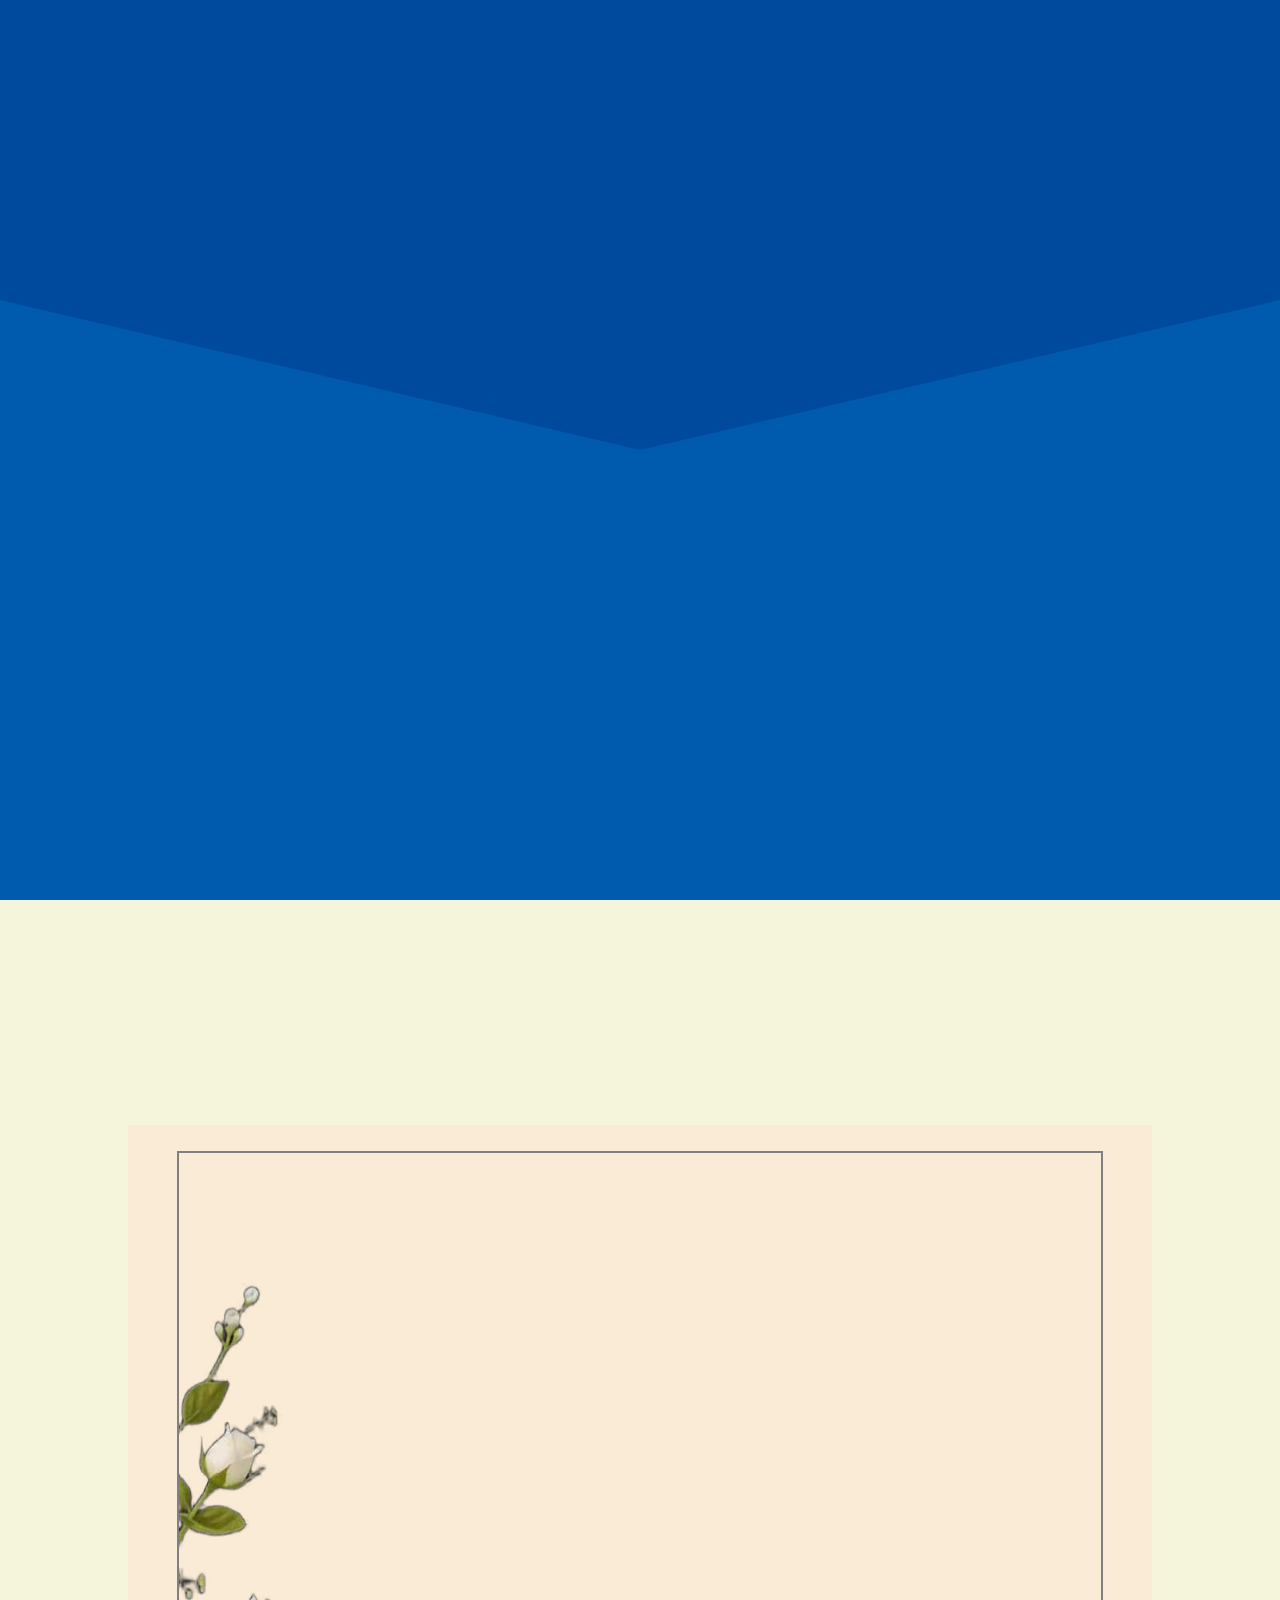
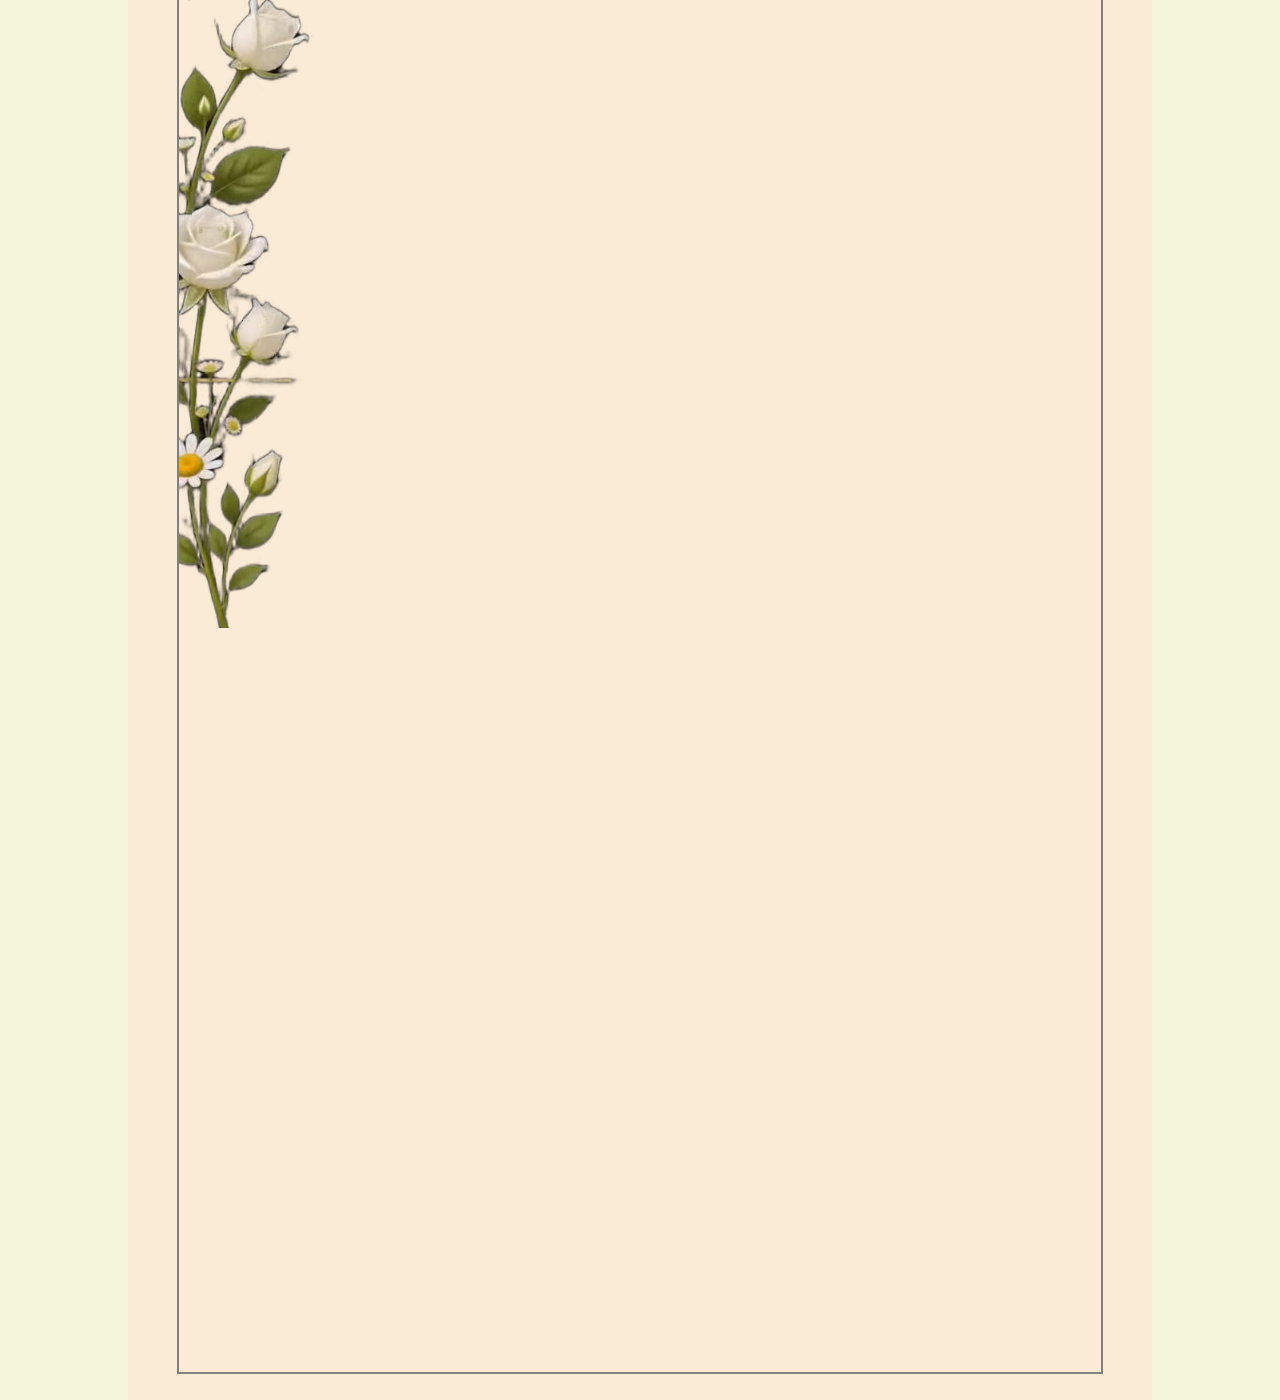
==== Convite.html @ ae910e56 "Add files via upload" ====
<!DOCTYPE html>
<html lang="pt-BR">
<head>
	<meta charset="UTF-8">
	<meta name="viewport" content="width=device-width, initial-scale=1.0">
	<link rel="stylesheet" href="style.css">
	<title>Convite</title>
</head>
<body>
	<header>
		<div class="triangulo" id="triangulo"></div>
		<div class="caixa" id="caixa"></div>
	</header>
	<main>
		<div class="transparente"></div>
		<div class="content" id="content">
			<div class="linha">
				<section class="video-section">
				<video id="meuVideo" muted>
					<source src="Flores.webm">
				</section>
			</div>
		</div>
	</main>
	<footer id="footer">
		<div class="borda" id="borda"></div>
	</footer>
	<script src="main.js"></script>
</body>
</html>
---- style.css ----
*{
			border: none;
			margin: 0;
			padding: 0;
			box-shadow: none;
		}

		html, body{
			height: 100vh;
			background-color: beige;
		}

		header,footer{
			width: 100%;
			height: 100vh;
			display: flex;
			align-items: end;
			position: fixed;
			top: 0;
			left: 0;
			z-index: 2;
		}

		footer{
			z-index: 1;
		}

		.triangulo{
			width: 100%;
			height: 100%;
			background-color: rgb(0, 74, 158);
			clip-path: polygon(-100% 0%, 50% 50%, 200% 0%);
			top: 0;
			left: 0;
			position: absolute;
			z-index: 2;
		}

		.caixa{
			width: 100%;
			height: 100%;
			background-color: rgb(1, 65, 126);
			clip-path: polygon(-50% 0%, 150% 0%, 50% 20%);
			position: absolute;
		}

		.borda{
			width: 100%;
			height: 100%;
			background-color: rgb(0, 90, 173);
			clip-path: polygon(0% 0%, 0% 100%, 100% 100%, 100% 0%, 50% 20%);
		}

		main{
			width: 100%;
			height: 3000px;
			display: flex;
			align-items: center;
			justify-content: baseline;
			flex-direction: column;
		}

		.content{
			width: 80%;
			height: 100%;
			background-color: antiquewhite;
			z-index: 1;
			display: flex;
			align-items: center;
			justify-content: center;
		}

		.transparente{
			width: 100%;
			height: 200vh;
		}

		.linha{
			width: 90%;
			height: 97%;
			border: 2px gray solid;
			display: flex;
		}

		video {
			width: 80%;
			max-width: 800px;
		}
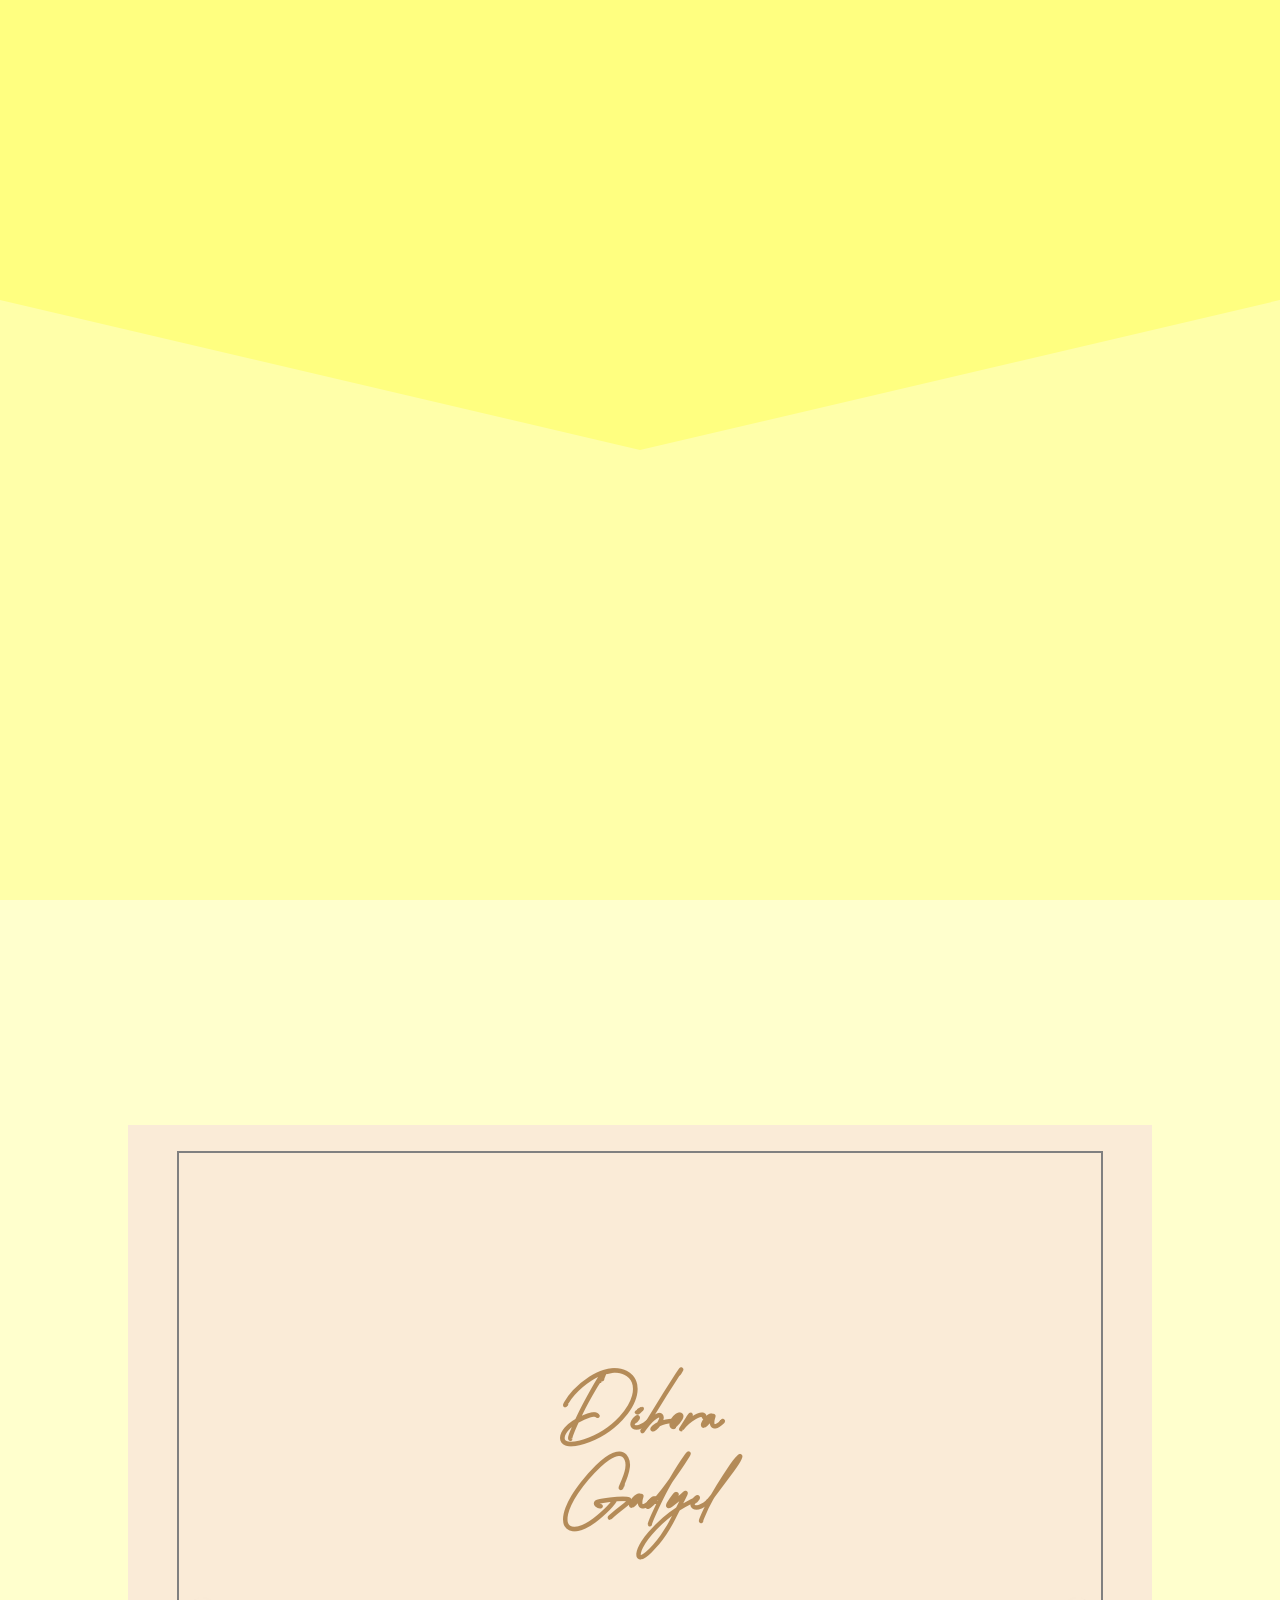
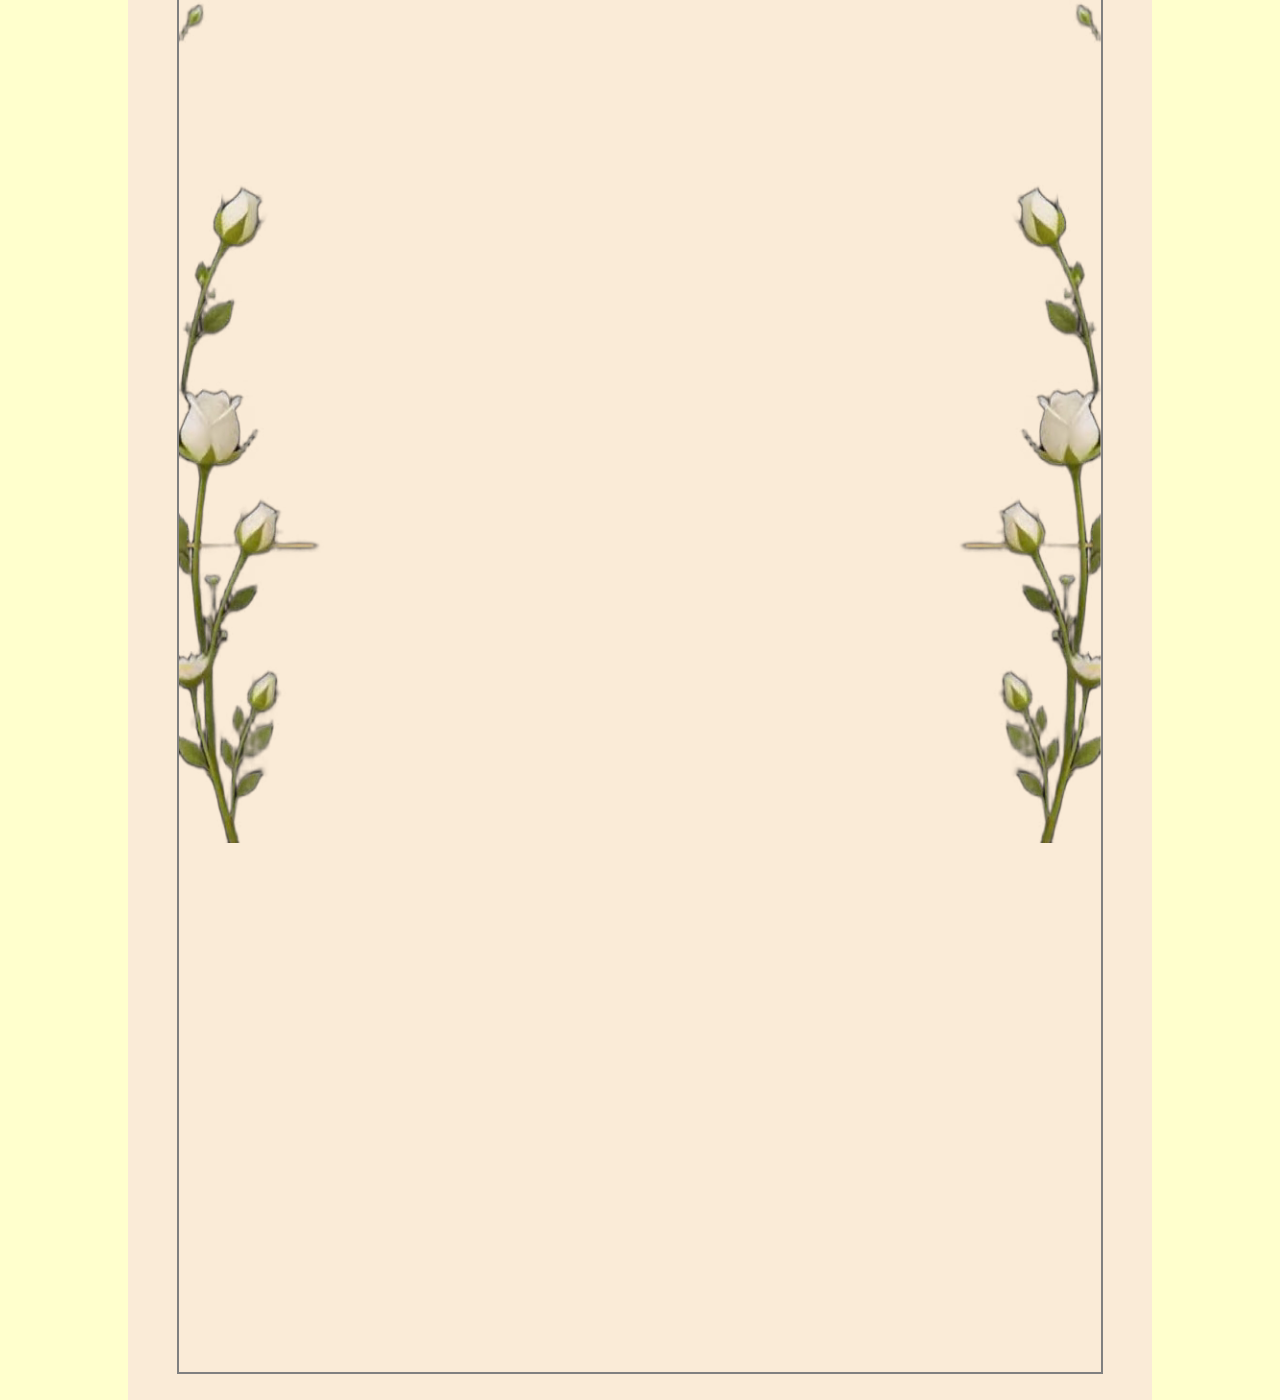
==== commit f94570fc: "Add files via upload" ====
--- a/Convite.html
+++ b/Convite.html
@@ -15,10 +15,19 @@
 		<div class="transparente"></div>
 		<div class="content" id="content">
 			<div class="linha">
-				<section class="video-section">
-				<video id="meuVideo" muted>
-					<source src="Flores.webm">
+				<section class="videoSectionEsquerodo">
+					<video id="meuVideoEsquerdo" muted>
+					<source src="Assets/midia/videos/Flores.webm">
 				</section>
+				<section class="videoSectionDireito">
+					<video id="meuVideoDireito" muted>
+					<source src="Assets/midia/videos/Flores.webm">
+				</section>
+				<div class="titulo">
+					<h1>Débora</h1>
+					<!-- <p>e</p> -->
+					<h1>Gadyel</h1>
+				</div>
 			</div>
 		</div>
 	</main>
--- a/style.css
+++ b/style.css
@@ -1,88 +1,144 @@
+:root {
+  --cor-1: #FFEE66;
+  --cor-2: #FFFF80;
+  --cor-3: #FFFFA9;
+  --cor-4: #FFFFCD;
+  --cor-5: #FFFFFF;
+  --cor-font: #b48b58;
+
+}
+
 *{
-			border: none;
-			margin: 0;
-			padding: 0;
-			box-shadow: none;
-		}
+  border: none;
+  margin: 0;
+  padding: 0;
+  box-shadow: none;
+}
 
-		html, body{
-			height: 100vh;
-			background-color: beige;
-		}
+@font-face {
+  font-family: "Abramo";
+  src: url("Assets/fonts/Abramo/Abramo\ Script.otf") format("opentype");
+}
 
-		header,footer{
-			width: 100%;
-			height: 100vh;
-			display: flex;
-			align-items: end;
-			position: fixed;
-			top: 0;
-			left: 0;
-			z-index: 2;
-		}
+@font-face {
+  font-family: "Garamond";
+  src: url("Assets/fonts/Garamond/Garamond.ttf") format("opentype");
+}
 
-		footer{
-			z-index: 1;
-		}
+html, body{
+  height: 100vh;
+  background-color: var(--cor-4);
+  font-family: "Abramo", sans-serif;
+}
 
-		.triangulo{
-			width: 100%;
-			height: 100%;
-			background-color: rgb(0, 74, 158);
-			clip-path: polygon(-100% 0%, 50% 50%, 200% 0%);
-			top: 0;
-			left: 0;
-			position: absolute;
-			z-index: 2;
-		}
+header,footer{
+  width: 100%;
+  height: 100vh;
+  display: flex;
+  align-items: end;
+  position: fixed;
+  top: 0;
+  left: 0;
+  z-index: 2;
+}
 
-		.caixa{
-			width: 100%;
-			height: 100%;
-			background-color: rgb(1, 65, 126);
-			clip-path: polygon(-50% 0%, 150% 0%, 50% 20%);
-			position: absolute;
-		}
+footer{
+  z-index: 1;
+}
 
-		.borda{
-			width: 100%;
-			height: 100%;
-			background-color: rgb(0, 90, 173);
-			clip-path: polygon(0% 0%, 0% 100%, 100% 100%, 100% 0%, 50% 20%);
-		}
+.triangulo{
+  width: 100%;
+  height: 100%;
+  background-color: var(--cor-2);
+  clip-path: polygon(-100% 0%, 50% 50%, 200% 0%);
+  top: 0;
+  left: 0;
+  position: absolute;
+  z-index: 2;
+}
 
-		main{
-			width: 100%;
-			height: 3000px;
-			display: flex;
-			align-items: center;
-			justify-content: baseline;
-			flex-direction: column;
-		}
+.caixa{
+  width: 100%;
+  height: 100%;
+  background-color: var(--cor-1);
+  clip-path: polygon(-50% 0%, 150% 0%, 50% 20%);
+  position: absolute;
+}
 
-		.content{
-			width: 80%;
-			height: 100%;
-			background-color: antiquewhite;
-			z-index: 1;
-			display: flex;
-			align-items: center;
-			justify-content: center;
-		}
+.borda{
+  width: 100%;
+  height: 100%;
+  background-color: var(--cor-3);
+  clip-path: polygon(0% 0%, 0% 100%, 100% 100%, 100% 0%, 50% 20%);
+}
 
-		.transparente{
-			width: 100%;
-			height: 200vh;
-		}
+main{
+  width: 100%;
+  height: 3000px;
+  display: flex;
+  align-items: center;
+  justify-content: baseline;
+  flex-direction: column;
+}
 
-		.linha{
-			width: 90%;
-			height: 97%;
-			border: 2px gray solid;
-			display: flex;
-		}
+.content{
+  width: 80%;
+  height: 100%;
+  background-color: antiquewhite;
+  z-index: 1;
+  display: flex;
+  align-items: center;
+  justify-content: center;
+}
 
-		video {
-			width: 80%;
-			max-width: 800px;
-		}+.transparente{
+  width: 100%;
+  height: 200vh;
+}
+
+.linha{
+  width: 90%;
+  height: 97%;
+  border: 2px gray solid;
+  display: flex;
+  position: relative;
+}
+
+video {
+  width: 80%;
+  max-width: 800px;
+}
+
+.videoSectionEsquerodo, .videoSectionDireito{
+  width: 100%;
+  position: absolute;
+}
+
+.videoSectionDireito{
+  transform: scaleX(-1);
+  left: 0;
+}
+
+.titulo{
+  width: 100%;
+  height: 500px;
+  display: flex;
+  align-items: center;
+  justify-content: center;
+  flex-direction: column;
+}
+
+.titulo > h1{
+  color: var(--cor-font);
+  font-size: 80px;
+  height: 80px;
+  text-align: center;
+}
+
+.titulo > p{
+  font-family: "Garamond", sans-serif;
+  color: var(--cor-font);
+  font-size: 30px;
+  height: 10px;
+  top: 200px;
+}
